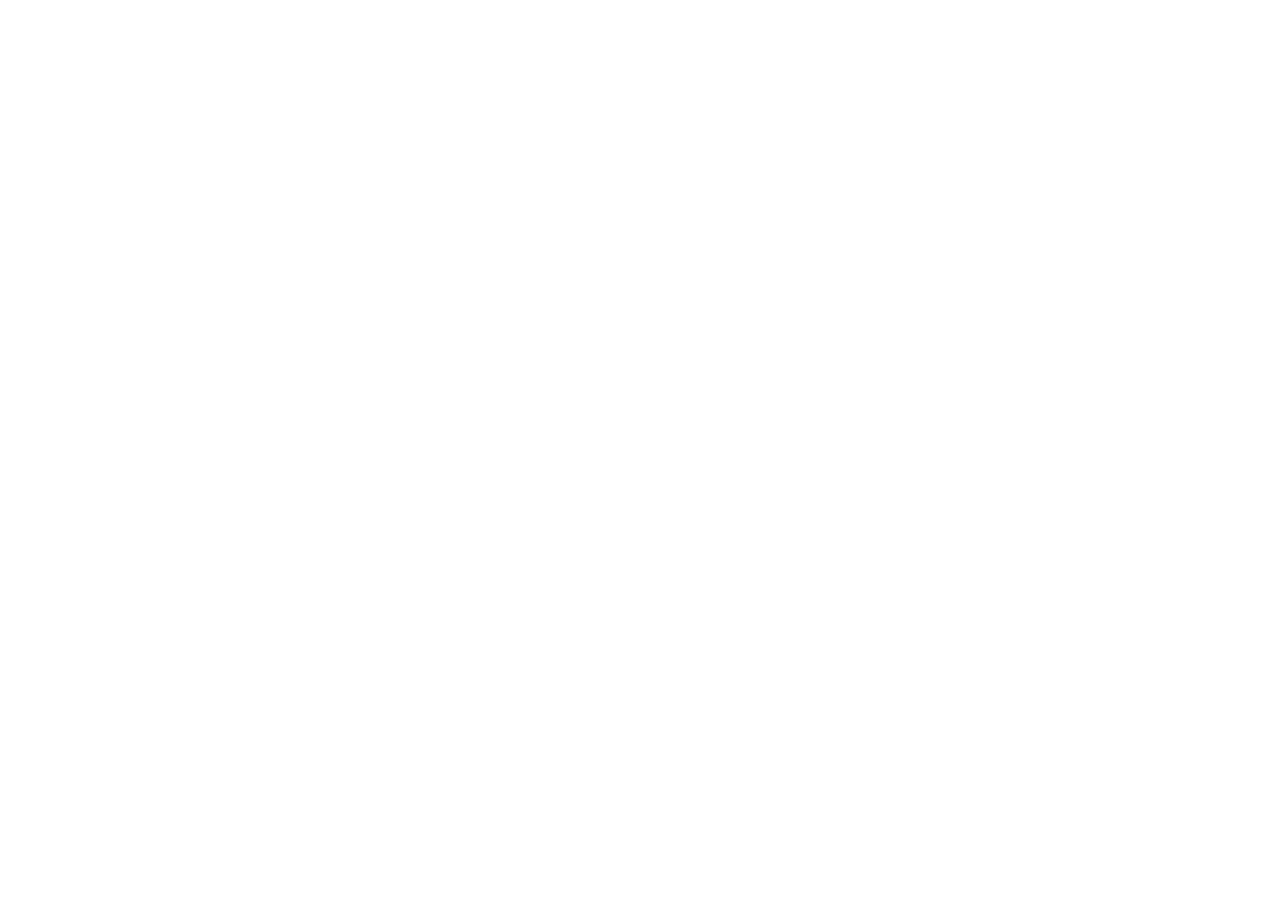
==== index.html @ d150500d "criei a pagína princiapal" ====
<!DOCTYPE html>
<html lang="pt-br">
<head>
    <meta charset="UTF-8">
    <meta name="viewport" content="width=device-width, initial-scale=1.0">
    <link rel="shortcut icon" href="favicon.ico" type="image/x-icon">
    <title>Projeto Redes Sociais</title>
<link rel="stylesheet" href="estilo/style.css">
</head>
<body>
    
</body>
</html>
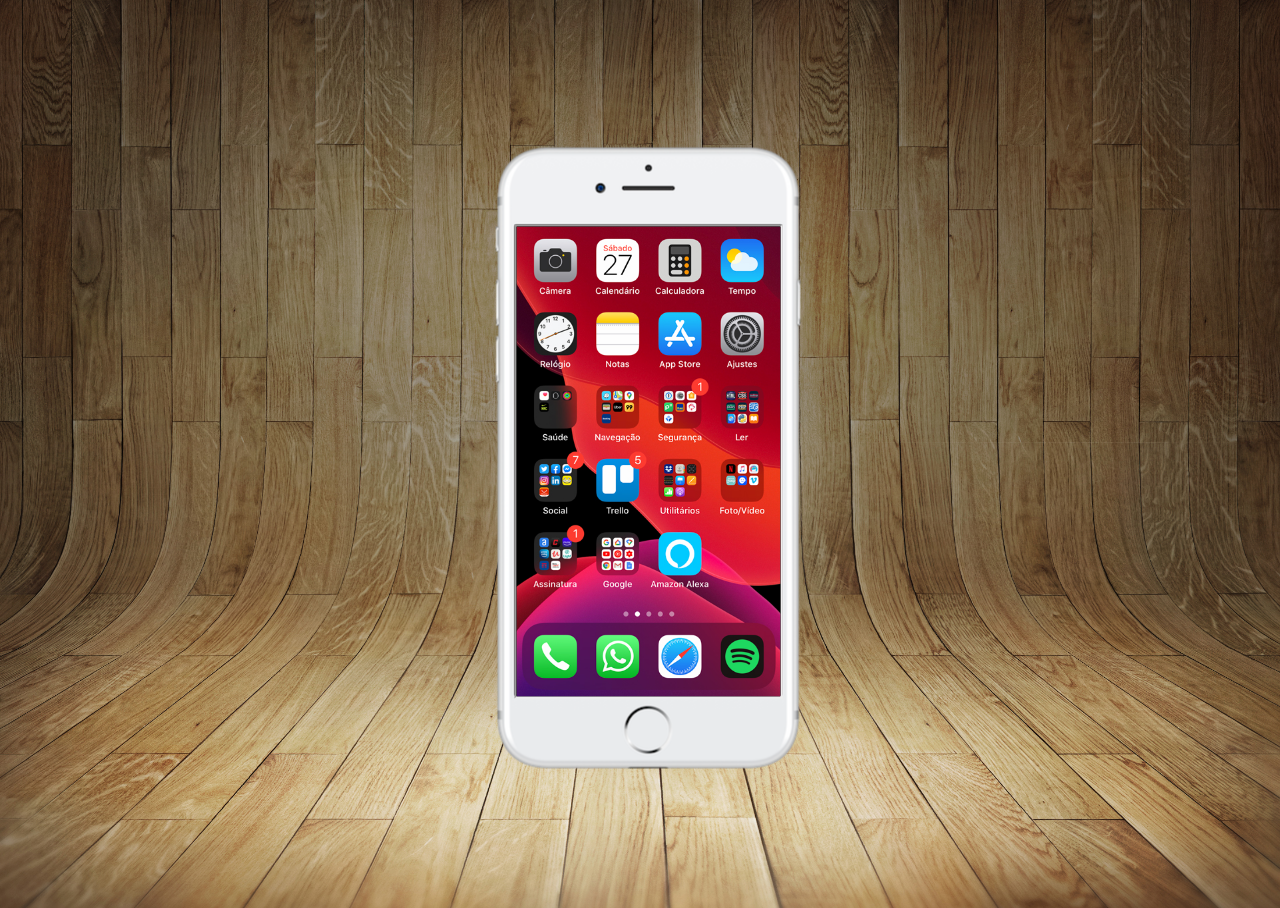
==== commit e0564044: "criado home" ====
--- a/index.html
+++ b/index.html
@@ -5,9 +5,21 @@
     <meta name="viewport" content="width=device-width, initial-scale=1.0">
     <link rel="shortcut icon" href="favicon.ico" type="image/x-icon">
     <title>Projeto Redes Sociais</title>
+ 
 <link rel="stylesheet" href="estilo/style.css">
 </head>
 <body>
+    <main>
+        <section id="telefone">
+            <iframe src="home.html" name="frame" id="tela"></iframe>
+            </section >
+            
+<section id="social">
     
+
+</section>
+
+
+    </main>
 </body>
 </html>
--- a/estilo/style.css
+++ b/estilo/style.css
@@ -0,0 +1,54 @@
+@charset "UTF-8"
+
+*{
+    padding: 0px;
+    margin: 0px;
+}
+
+html,  body{
+    height: 100vh;
+    width: 100vw;
+    
+    }
+
+body{
+    background-image: url("../imagens/fundo-madeira.jpg");
+    background-size: cover;
+    background-position: top center;
+    background-repeat: no-repeat;
+    background-attachment: fixed;
+   
+}
+
+main{
+    position: relative;
+    height: 100vh;
+    
+}
+
+section#telefone{
+    position: absolute;
+    top: 50%;
+    left: 50%;
+    transform: translate(-50%, -50%);
+
+    height: 627px;
+    width: 311px;
+   
+  background-image: url("../imagens/frame-iphone.png");
+  background-repeat: no-repeat;
+  
+ 
+  
+ 
+ 
+}
+
+iframe#tela{
+    position: relative;
+    top: 80px;
+    left: 22px;
+    height: 470px;
+    width: 264px;
+    
+}
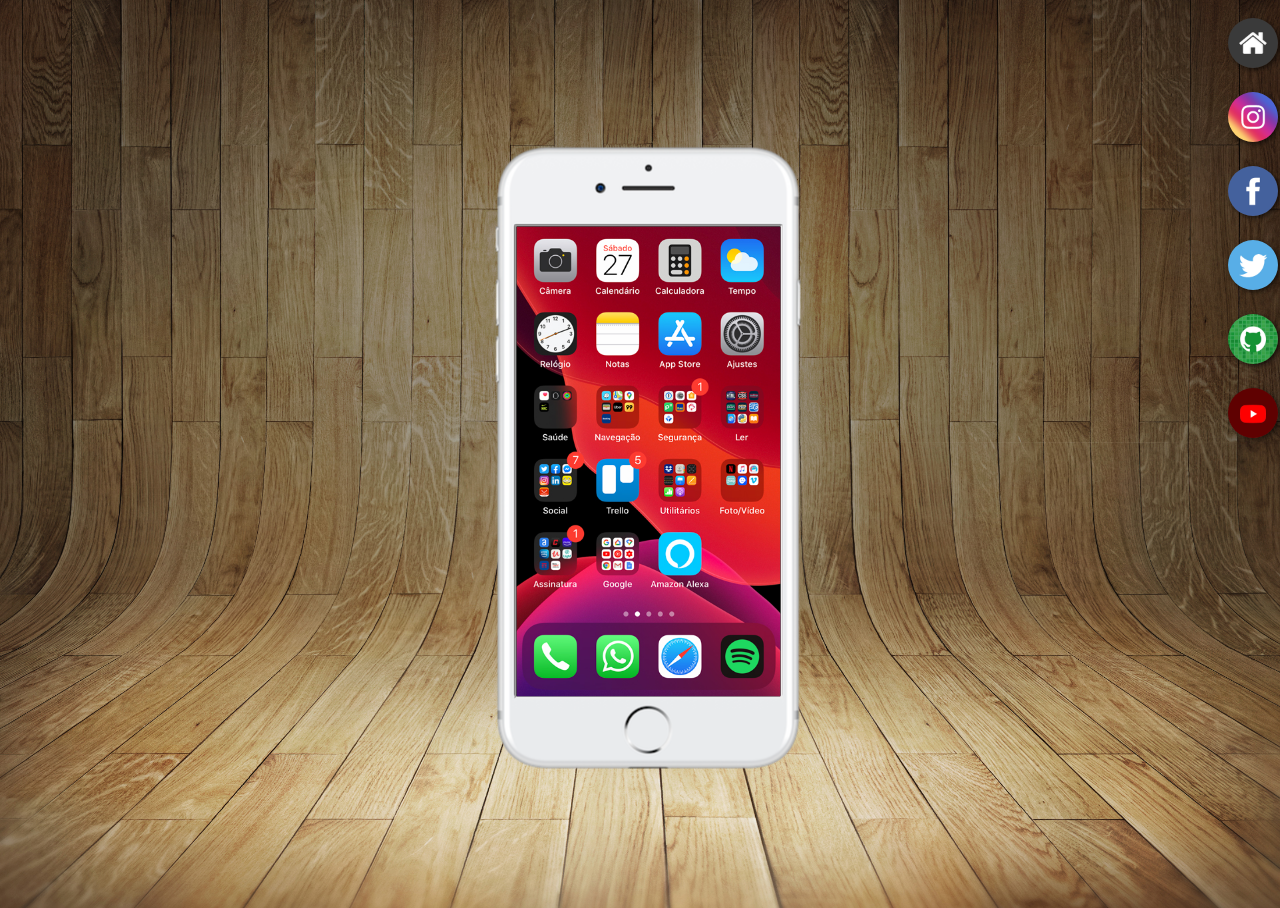
==== commit 5cf75634: "criei putou lateral" ====
--- a/index.html
+++ b/index.html
@@ -11,10 +11,21 @@
 <body>
     <main>
         <section id="telefone">
-            <iframe src="home.html" name="frame" id="tela"></iframe>
+            <iframe src="home.html" name="frame" id="tela"> seu navegador não é compativel com isso.</iframe>
             </section >
             
 <section id="social">
+    <a href="#" target="frame"><img src="imagens/logo-home.jpg" alt="home"></a> <br>
+
+    <a href="#"  target="frame"><img src="imagens/logo-instagram.jpg" alt="Instagram"></a> <br>
+
+    <a href="#" target="frame"><img src="imagens/logo-facebook.jpg" alt="Facebook"></a> <br>
+
+    <a href="#" target="frame"><img src="imagens/logo-twitter.jpg" alt="Twittwe"></a> <br>
+
+    <a href="#" target="frame"><img src="imagens/logo-github.jpg" alt="Github"></a> <br>
+
+    <a href="#" target="frame"><img src="imagens/logo-youtube.jpg" alt="Youtube"></a> <br> 
     
 
 </section>
--- a/estilo/style.css
+++ b/estilo/style.css
@@ -37,10 +37,7 @@
    
   background-image: url("../imagens/frame-iphone.png");
   background-repeat: no-repeat;
-  
- 
-  
- 
+
  
 }
 
@@ -52,3 +49,26 @@
     width: 264px;
     
 }
+
+section#social{
+    text-align: right;
+}
+
+
+
+section#social img{
+    width: 50px;
+    margin: 10px;
+
+    border-radius: 50%;
+    box-shadow:  2px 2px 5px rgba(0, 0, 0, 0.601);
+box-sizing: border-box;
+ 
+
+}
+ section#social img:hover{
+    border: 2px solid rgba(255, 255, 255, 0.529);
+    transform: translate(-3px, -3px);
+    box-shadow: 5px 5px 10px rgba(0, 0, 0, 0.596);
+    transition: transform .5s, border .7s;
+ }
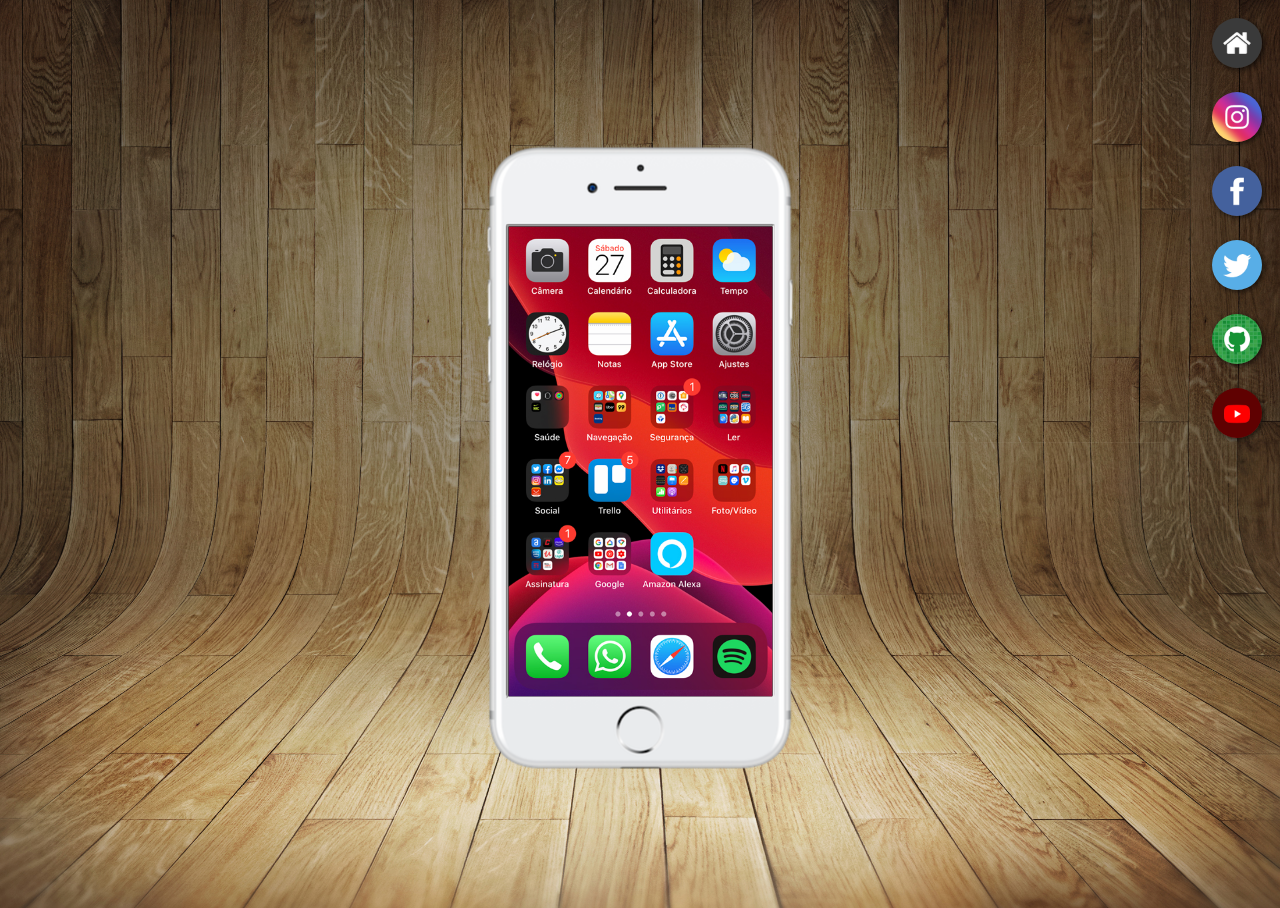
==== commit 1fb0095f: "arruamando o telefone" ====
--- a/index.html
+++ b/index.html
@@ -11,11 +11,11 @@
 <body>
     <main>
         <section id="telefone">
-            <iframe src="home.html" name="frame" id="tela"> seu navegador não é compativel com isso.</iframe>
+            <iframe src="home.html" name="frame" id="tela" scolling="no"> seu navegador não é compativel com isso.</iframe>
             </section >
             
 <section id="social">
-    <a href="#" target="frame"><img src="imagens/logo-home.jpg" alt="home"></a> <br>
+    <a href="#" target="frame"><img src="imagens/logo-home.jpg" alt="home" scolling="no"></a> <br>
 
     <a href="#"  target="frame"><img src="imagens/logo-instagram.jpg" alt="Instagram"></a> <br>
 
--- a/estilo/style.css
+++ b/estilo/style.css
@@ -5,9 +5,11 @@
     margin: 0px;
 }
 
+
 html,  body{
     height: 100vh;
-    width: 100vw;
+    
+    
     
     }
 
@@ -37,7 +39,10 @@
    
   background-image: url("../imagens/frame-iphone.png");
   background-repeat: no-repeat;
-
+  background-size: cover;
+  background-attachment: fixed;
+  max-width: 2560px;
+  min-width: 200px;
  
 }
 
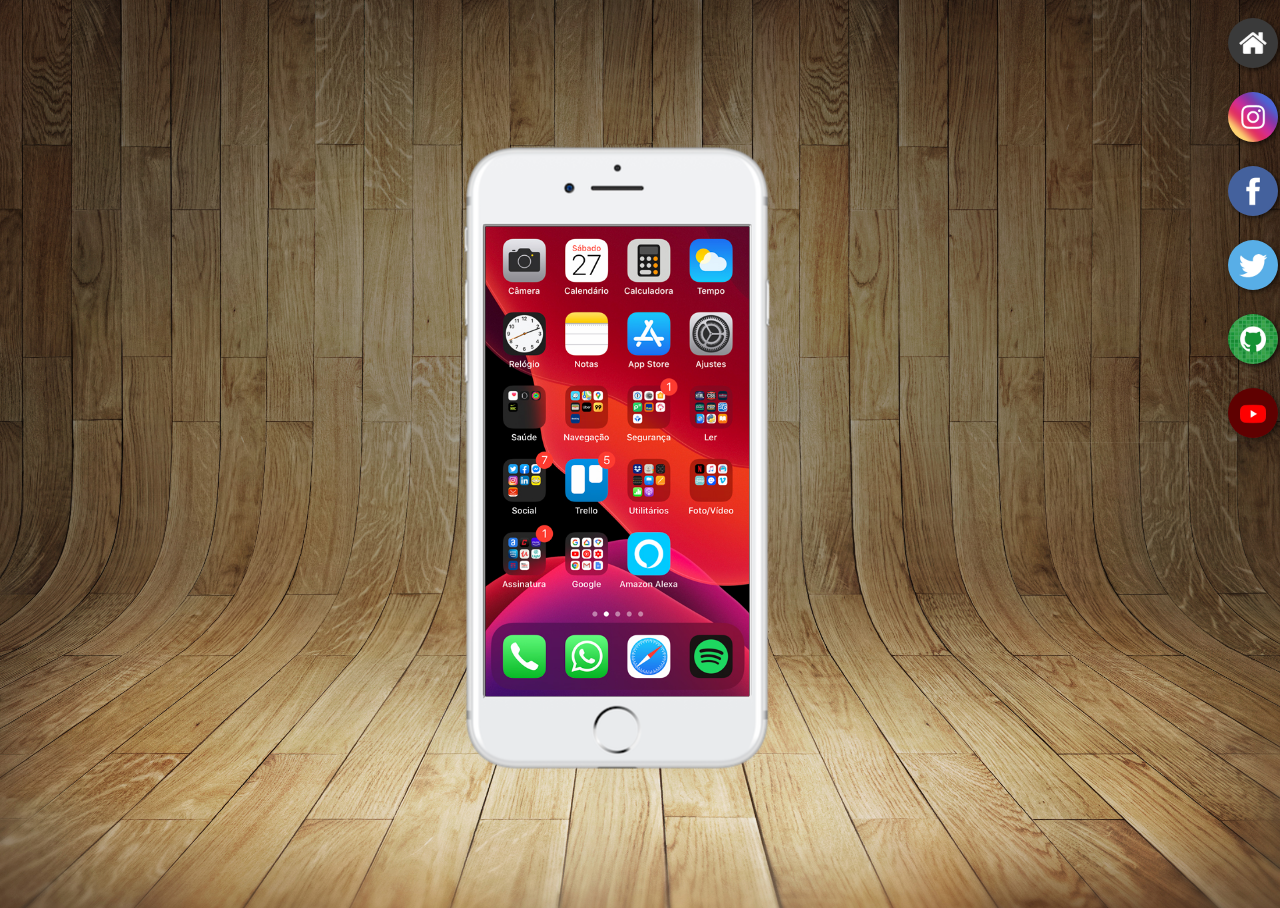
==== commit f0915df2: "adicionado as redes social" ====
--- a/index.html
+++ b/index.html
@@ -15,17 +15,17 @@
             </section >
             
 <section id="social">
-    <a href="#" target="frame"><img src="imagens/logo-home.jpg" alt="home" scolling="no"></a> <br>
+    <a href="home.html" target="frame"><img src="imagens/logo-home.jpg" alt="home" scolling="no" ></a> <br>
 
-    <a href="#"  target="frame"><img src="imagens/logo-instagram.jpg" alt="Instagram"></a> <br>
+    <a href="instagram.html"  target="frame"><img src="imagens/logo-instagram.jpg" alt="Instagram"></a> <br>
 
-    <a href="#" target="frame"><img src="imagens/logo-facebook.jpg" alt="Facebook"></a> <br>
+    <a href="facebook.html" target="frame"><img src="imagens/logo-facebook.jpg" alt="Facebook"></a> <br>
 
-    <a href="#" target="frame"><img src="imagens/logo-twitter.jpg" alt="Twittwe"></a> <br>
+    <a href="twiter.html" target="frame"><img src="imagens/logo-twitter.jpg" alt="Twittwe"></a> <br>
 
-    <a href="#" target="frame"><img src="imagens/logo-github.jpg" alt="Github"></a> <br>
+    <a href="github.html" target="frame"><img src="imagens/logo-github.jpg" alt="Github"></a> <br>
 
-    <a href="#" target="frame"><img src="imagens/logo-youtube.jpg" alt="Youtube"></a> <br> 
+    <a href="youtube.html" target="frame"><img src="imagens/logo-youtube.jpg" alt="Youtube"></a> <br> 
     
 
 </section>
--- a/estilo/style.css
+++ b/estilo/style.css
@@ -4,10 +4,15 @@
     padding: 0px;
     margin: 0px;
 }
+::-webkit-scrollbar{
+    width: 0px;
+    height: 0px;
+}
 
 
 html,  body{
     height: 100vh;
+    width: 100vw;
     
     
     
@@ -32,17 +37,15 @@
     position: absolute;
     top: 50%;
     left: 50%;
-    transform: translate(-50%, -50%);
+    transform: translate(-60%, -50%);
 
     height: 627px;
     width: 311px;
    
   background-image: url("../imagens/frame-iphone.png");
   background-repeat: no-repeat;
-  background-size: cover;
-  background-attachment: fixed;
-  max-width: 2560px;
-  min-width: 200px;
+
+ 
  
 }
 
@@ -68,6 +71,7 @@
     border-radius: 50%;
     box-shadow:  2px 2px 5px rgba(0, 0, 0, 0.601);
 box-sizing: border-box;
+
  
 
 }
